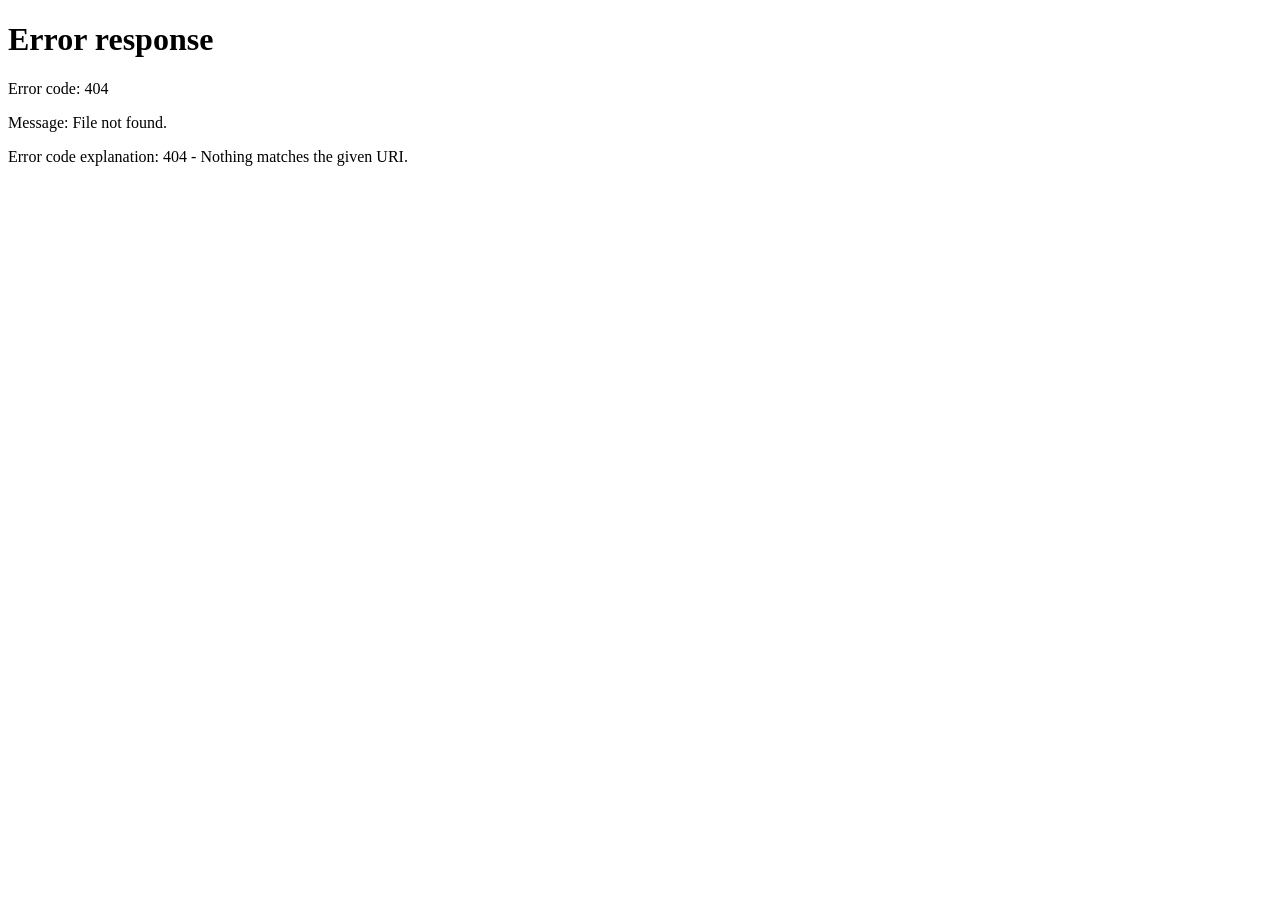
==== index.html @ a38c7dc1 "Create index.html" ====
<!DOCTYPE html>
<html lang="en">
<head>
  <meta charset="UTF-8">
  <meta http-equiv="refresh" content="0; url=pgp">
  <title>Redirecting...</title>
</head>
<body>
  <
  <p>If you are not redirected automatically, follow this <a href="pgp">link to my PGP key</a>.</p>
</body>
</html>
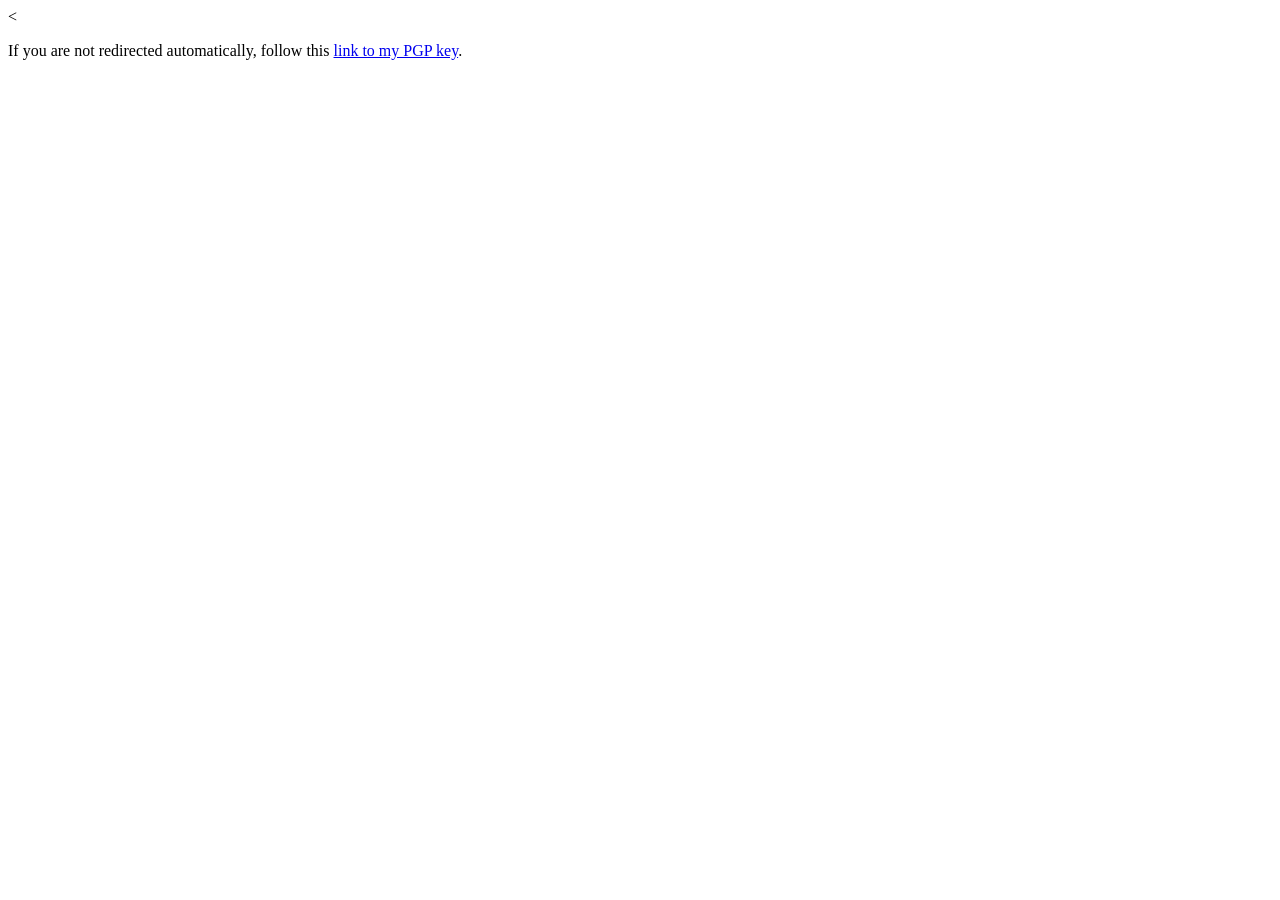
==== commit 2d4fc38a: "Update index.html" ====
--- a/index.html
+++ b/index.html
@@ -2,11 +2,11 @@
 <html lang="en">
 <head>
   <meta charset="UTF-8">
-  <meta http-equiv="refresh" content="0; url=pgp">
+  <meta http-equiv="refresh" content="0; url=0x5C1598216BFE4C20.asc">
   <title>Redirecting...</title>
 </head>
 <body>
   <
-  <p>If you are not redirected automatically, follow this <a href="pgp">link to my PGP key</a>.</p>
+  <p>If you are not redirected automatically, follow this <a href="0x5C1598216BFE4C20.asc">link to my PGP key</a>.</p>
 </body>
 </html>
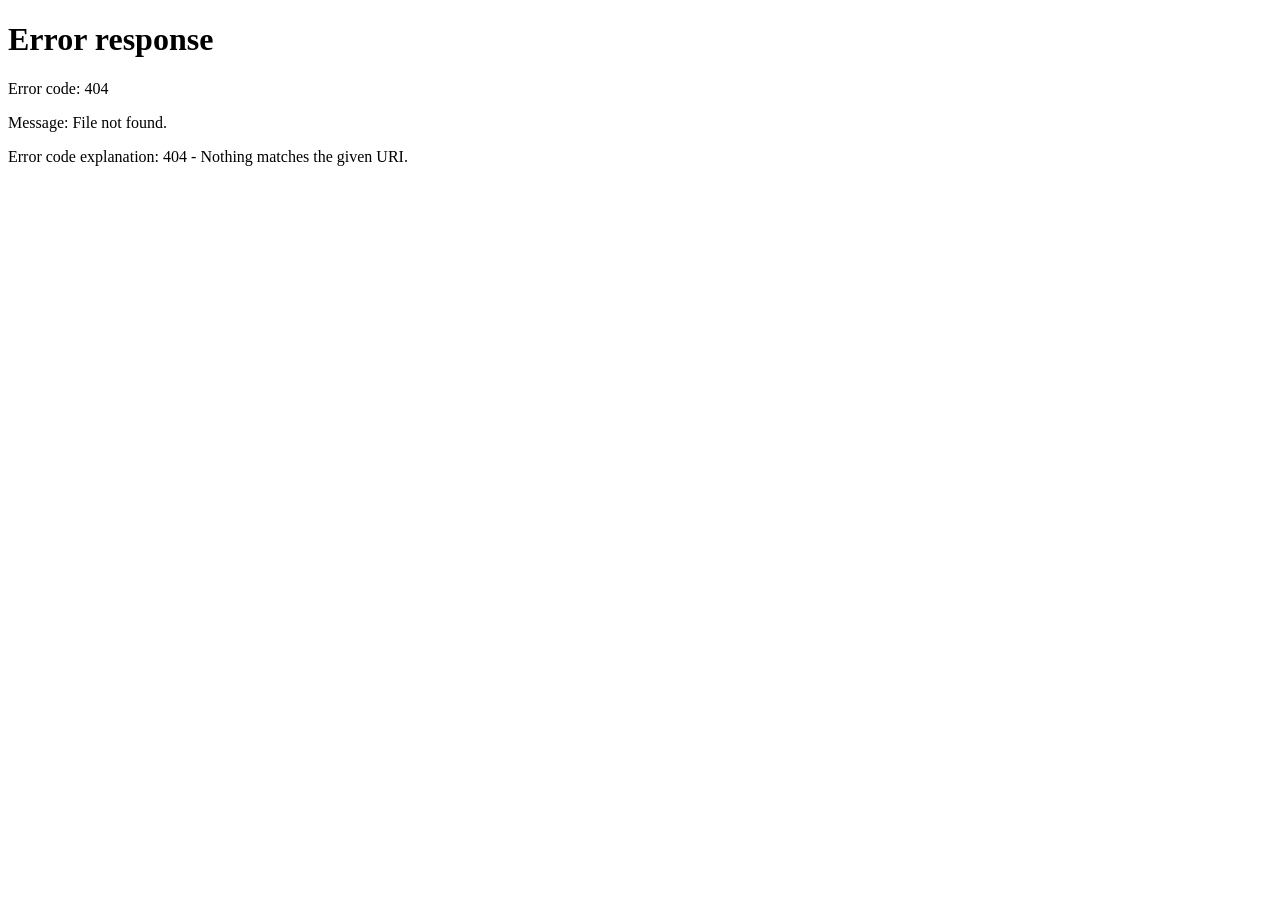
==== commit 527b81e4: "Update index.html" ====
--- a/index.html
+++ b/index.html
@@ -2,11 +2,11 @@
 <html lang="en">
 <head>
   <meta charset="UTF-8">
-  <meta http-equiv="refresh" content="0; url=0x5C1598216BFE4C20.asc">
+  <meta http-equiv="refresh" content="0; url=0x5C1598216BFE4C20">
   <title>Redirecting...</title>
 </head>
 <body>
   <
-  <p>If you are not redirected automatically, follow this <a href="0x5C1598216BFE4C20.asc">link to my PGP key</a>.</p>
+  <p>If you are not redirected automatically, follow this <a href="0x5C1598216BFE4C20">link to my PGP key</a>.</p>
 </body>
 </html>
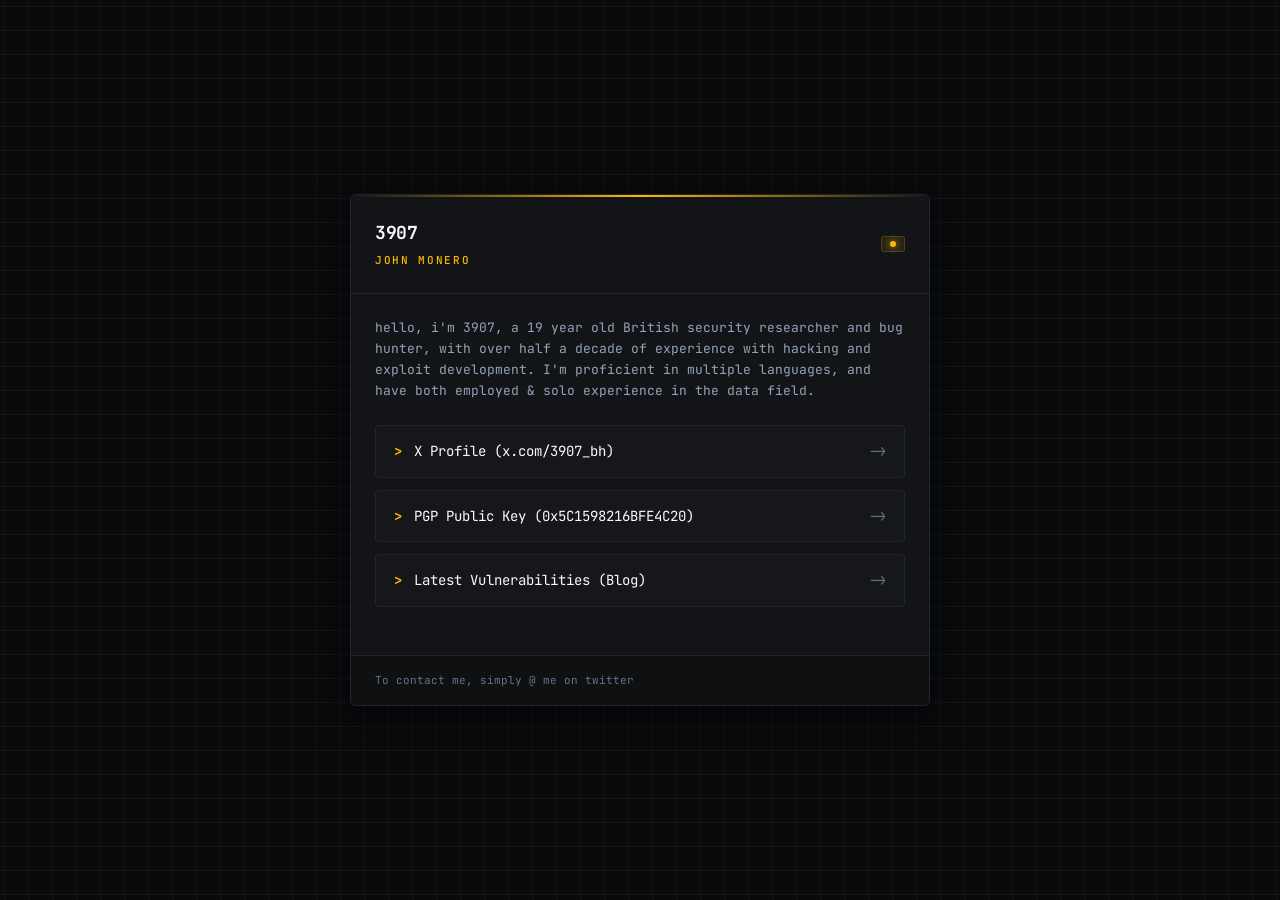
==== commit 96757ea3: "changed it all and dont care bout commit message b c this is a damn github.io page" ====
--- a/index.html
+++ b/index.html
@@ -2,11 +2,75 @@
 <html lang="en">
 <head>
   <meta charset="UTF-8">
-  <meta http-equiv="refresh" content="0; url=0x5C1598216BFE4C20">
-  <title>Redirecting...</title>
+  <meta name="viewport" content="width=device-width, initial-scale=1.0">
+  <meta name="description" content="3907 - Security Research and Vulnerability Disclosures">
+  <title>3907 // home</title>
+  <link rel="stylesheet" href="./style.css">
 </head>
+<!--
+
+yes, this frontend was generated by ai (gemini-3.5-flash (medium)) with antigravity
+
+if you're curious, i used this skill: https://github.com/anthropics/claude-plugins-official/blob/main/plugins/frontend-design/skills/frontend-design/SKILL.md
+
+-->
 <body>
-  <
-  <p>If you are not redirected automatically, follow this <a href="0x5C1598216BFE4C20">link to my PGP key</a>.</p>
+
+  <main class="container">
+    <header class="card-header">
+      <div class="title-group">
+        <h1>3907</h1>
+        <span class="subtitle">John Monero</span>
+      </div>
+      <div class="status-badge">
+        <span class="status-dot"></span>
+      </div>
+    </header>
+
+    <div class="card-body">
+      <p class="welcome-text">
+        hello, i'm 3907, a 19 year old British security researcher and bug hunter, with over half a decade of experience with hacking and exploit development. I'm proficient in multiple languages, and have both employed & solo experience in the data field.
+      </p>
+
+      <nav>
+        <ul class="nav-list">
+          <li class="nav-item">
+            <a href="https://x.com/3907_bh" class="nav-link" target="_blank" rel="noopener noreferrer">
+              <span class="nav-link-left">
+                <span class="link-prefix">></span>
+                <span>X Profile (x.com/3907_bh)</span>
+              </span>
+              <span class="link-arrow">-></span>
+            </a>
+          </li>
+          
+          <li class="nav-item">
+            <a href="./pgp.txt" class="nav-link">
+              <span class="nav-link-left">
+                <span class="link-prefix">></span>
+                <span>PGP Public Key (0x5C1598216BFE4C20)</span>
+              </span>
+              <span class="link-arrow">-></span>
+            </a>
+          </li>
+
+          <li class="nav-item">
+            <a href="./blog/" class="nav-link">
+              <span class="nav-link-left">
+                <span class="link-prefix">></span>
+                <span>Latest Vulnerabilities (Blog)</span>
+              </span>
+              <span class="link-arrow">-></span>
+            </a>
+          </li>
+        </ul>
+      </nav>
+    </div>
+
+    <footer class="card-footer">
+      <span class="footer-stamp">To contact me, simply @ me on twitter</span>
+    </footer>
+  </main>
+
 </body>
 </html>
--- a/style.css
+++ b/style.css
@@ -0,0 +1,313 @@
+@import url('https://fonts.googleapis.com/css2?family=JetBrains+Mono:wght@300;400;500;700&display=swap');
+
+:root {
+  --bg-main: #090a0c;
+  --bg-card: #121417;
+  --bg-hover: #1b1e22;
+  --border-muted: #22262c;
+  --border-active: #3e444f;
+  --accent: #ffb703;
+  --accent-rgb: 255, 183, 3;
+  --text-primary: #f8fafc;
+  --text-secondary: #94a3b8;
+  --text-muted: #64748b;
+  --font-mono: 'JetBrains Mono', monospace;
+}
+
+* {
+  box-sizing: border-box;
+  margin: 0;
+  padding: 0;
+}
+
+body {
+  background-color: var(--bg-main);
+  background-image: 
+    linear-gradient(rgba(34, 38, 44, 0.4) 1px, transparent 1px),
+    linear-gradient(90deg, rgba(34, 38, 44, 0.4) 1px, transparent 1px);
+  background-size: 24px 24px;
+  background-position: center center;
+  color: var(--text-primary);
+  font-family: var(--font-mono);
+  font-size: 14px;
+  line-height: 1.6;
+  min-height: 100vh;
+  display: flex;
+  flex-direction: column;
+  align-items: center;
+  justify-content: center;
+  padding: 20px;
+}
+
+.container {
+  width: 100%;
+  max-width: 580px;
+  background: var(--bg-card);
+  border: 1px solid var(--border-muted);
+  border-radius: 6px;
+  box-shadow: 0 12px 40px rgba(0, 0, 0, 0.6);
+  position: relative;
+  overflow: hidden;
+}
+
+.blog-container {
+  width: fit-content;
+  min-width: 480px;
+  max-width: 860px;
+}
+
+.container::before {
+  content: '';
+  position: absolute;
+  top: 0;
+  left: 0;
+  right: 0;
+  height: 2px;
+  background: linear-gradient(90deg, transparent, var(--accent), transparent);
+}
+
+.card-header {
+  padding: 24px;
+  border-bottom: 1px solid var(--border-muted);
+  display: flex;
+  justify-content: space-between;
+  align-items: center;
+}
+
+.title-group {
+  display: flex;
+  flex-direction: column;
+}
+
+.title-group h1 {
+  font-size: 18px;
+  font-weight: 700;
+  letter-spacing: -0.02em;
+  color: var(--text-primary);
+}
+
+.subtitle {
+  font-size: 11px;
+  text-transform: uppercase;
+  letter-spacing: 0.15em;
+  color: var(--accent);
+  margin-top: 4px;
+  font-weight: 500;
+}
+
+.status-badge {
+  font-size: 11px;
+  padding: 4px 8px;
+  background: rgba(255, 183, 3, 0.08);
+  border: 1px solid rgba(255, 183, 3, 0.2);
+  color: var(--accent);
+  border-radius: 3px;
+  display: flex;
+  align-items: center;
+  gap: 6px;
+}
+
+.status-dot {
+  width: 6px;
+  height: 6px;
+  background-color: var(--accent);
+  border-radius: 50%;
+  box-shadow: 0 0 8px var(--accent);
+  animation: pulse 2s infinite;
+}
+
+.card-body {
+  padding: 24px;
+}
+
+.welcome-text {
+  color: var(--text-secondary);
+  margin-bottom: 24px;
+  font-size: 13px;
+}
+
+.nav-list {
+  list-style: none;
+  display: flex;
+  flex-direction: column;
+  gap: 12px;
+  margin-bottom: 24px;
+}
+
+.nav-item {
+  display: block;
+}
+
+.nav-link {
+  display: flex;
+  justify-content: space-between;
+  align-items: center;
+  padding: 14px 18px;
+  background: rgba(255, 255, 255, 0.01);
+  border: 1px solid var(--border-muted);
+  border-radius: 4px;
+  color: var(--text-primary);
+  text-decoration: none;
+  transition: all 0.2s ease-in-out;
+}
+
+.nav-link:hover {
+  background: var(--bg-hover);
+  border-color: var(--border-active);
+  transform: translateY(-1px);
+}
+
+.nav-link-left {
+  display: flex;
+  align-items: center;
+  gap: 12px;
+}
+
+.link-prefix {
+  color: var(--accent);
+  font-weight: 700;
+}
+
+.link-arrow {
+  color: var(--text-muted);
+  transition: transform 0.2s ease;
+}
+
+.nav-link:hover .link-arrow {
+  color: var(--accent);
+  transform: translateX(4px);
+}
+
+/* Blog specific Styles */
+.blog-header {
+  display: flex;
+  align-items: center;
+  justify-content: space-between;
+  margin-bottom: 18px;
+  padding-bottom: 8px;
+  border-bottom: 1px solid var(--border-muted);
+}
+
+.blog-header h2 {
+  font-size: 13px;
+  color: var(--text-secondary);
+  text-transform: uppercase;
+  letter-spacing: 0.1em;
+}
+
+.disclosure-list {
+  display: flex;
+  flex-direction: column;
+  gap: 8px;
+}
+
+.disclosure-item {
+  display: flex;
+  justify-content: space-between;
+  align-items: center;
+  gap: 24px;
+  padding: 12px 16px;
+  background: rgba(255, 255, 255, 0.01);
+  border: 1px solid var(--border-muted);
+  border-radius: 4px;
+  text-decoration: none;
+  transition: all 0.2s ease;
+}
+
+.disclosure-item:hover {
+  background: var(--bg-hover);
+  border-color: var(--border-active);
+}
+
+.disclosure-content {
+  display: flex;
+  align-items: center;
+  gap: 12px;
+  overflow: hidden;
+}
+
+.disclosure-id {
+  color: var(--accent);
+  font-weight: 500;
+  font-size: 12px;
+  flex-shrink: 0;
+}
+
+.disclosure-title {
+  color: var(--text-primary);
+  white-space: nowrap;
+  overflow: hidden;
+  text-overflow: ellipsis;
+  font-size: 13px;
+  max-width: 50ch;
+  display: inline-block;
+}
+
+.disclosure-host {
+  color: var(--text-muted);
+  font-size: 11px;
+  flex-shrink: 0;
+}
+
+.card-footer {
+  padding: 16px 24px;
+  background: rgba(0, 0, 0, 0.2);
+  border-top: 1px solid var(--border-muted);
+  display: flex;
+  justify-content: space-between;
+  align-items: center;
+  font-size: 11px;
+  color: var(--text-muted);
+}
+
+.footer-stamp {
+  font-family: var(--font-mono);
+}
+
+.back-link {
+  color: var(--text-secondary);
+  text-decoration: none;
+  display: inline-flex;
+  align-items: center;
+  gap: 6px;
+}
+
+.back-link:hover {
+  color: var(--accent);
+}
+
+@keyframes pulse {
+  0% {
+    opacity: 0.4;
+    box-shadow: 0 0 4px var(--accent);
+  }
+  50% {
+    opacity: 1;
+    box-shadow: 0 0 12px var(--accent);
+  }
+  100% {
+    opacity: 0.4;
+    box-shadow: 0 0 4px var(--accent);
+  }
+}
+
+@media (max-width: 600px) {
+  body {
+    padding: 12px;
+  }
+  .blog-container {
+    min-width: 100%;
+    width: 100%;
+  }
+  .card-header, .card-body, .card-footer {
+    padding: 16px;
+  }
+  .disclosure-item {
+    flex-direction: column;
+    align-items: flex-start;
+    gap: 4px;
+  }
+  .disclosure-host {
+    margin-left: 0;
+  }
+}
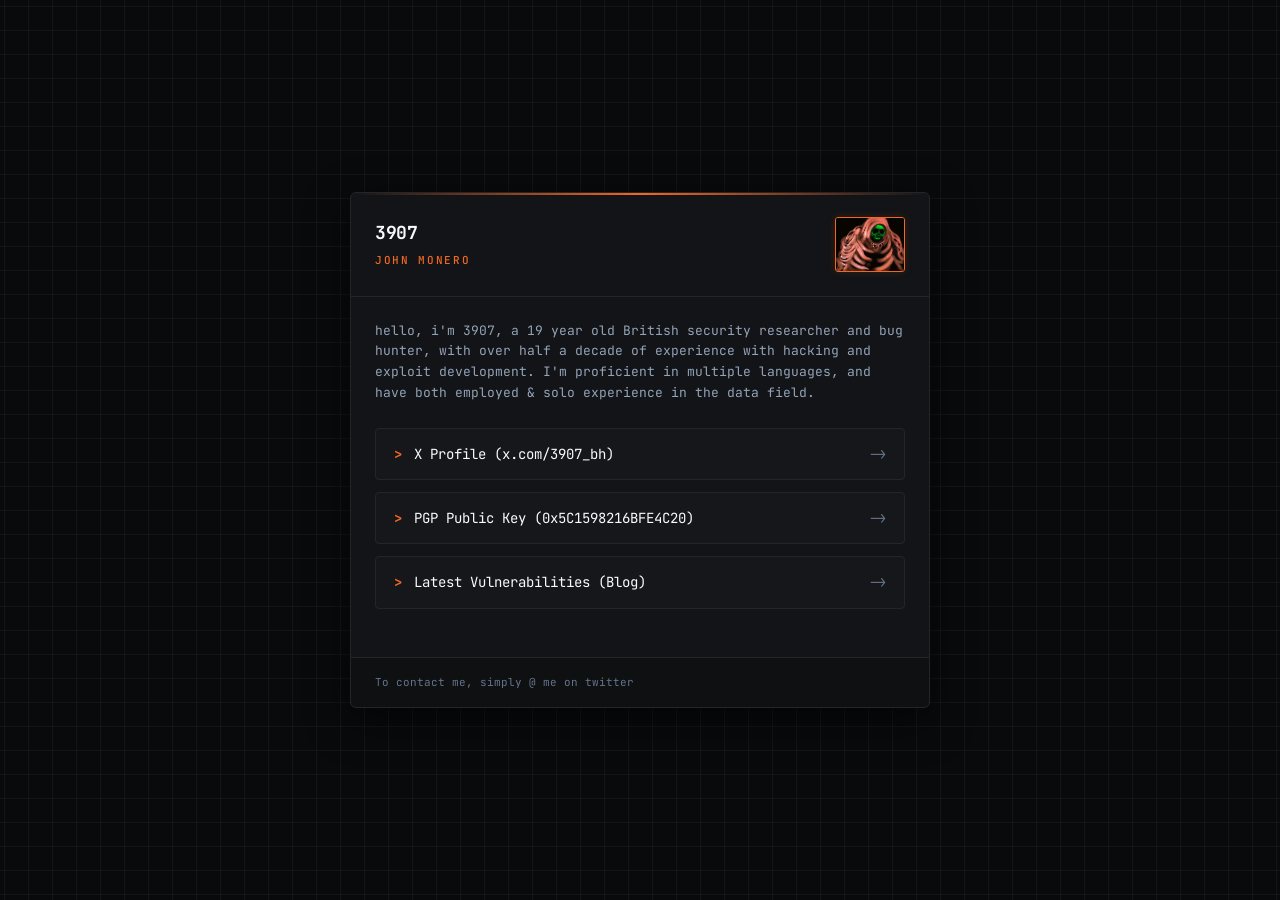
==== commit 5afdc723: "changed the yellowy colour to the monero orange an d added a profile picture to the top right of the" ====
--- a/index.html
+++ b/index.html
@@ -22,9 +22,7 @@
         <h1>3907</h1>
         <span class="subtitle">John Monero</span>
       </div>
-      <div class="status-badge">
-        <span class="status-dot"></span>
-      </div>
+      <img src="./IMG_7271.png" class="status-avatar" alt="Status Avatar">
     </header>
 
     <div class="card-body">
--- a/style.css
+++ b/style.css
@@ -6,8 +6,8 @@
   --bg-hover: #1b1e22;
   --border-muted: #22262c;
   --border-active: #3e444f;
-  --accent: #ffb703;
-  --accent-rgb: 255, 183, 3;
+  --accent: #f26822;
+  --accent-rgb: 242, 104, 34;
   --text-primary: #f8fafc;
   --text-secondary: #94a3b8;
   --text-muted: #64748b;
@@ -95,25 +95,14 @@
   font-weight: 500;
 }
 
-.status-badge {
-  font-size: 11px;
-  padding: 4px 8px;
-  background: rgba(255, 183, 3, 0.08);
-  border: 1px solid rgba(255, 183, 3, 0.2);
-  color: var(--accent);
+.status-avatar {
+  width: 70px;
+  height: 55px;
   border-radius: 3px;
-  display: flex;
-  align-items: center;
-  gap: 6px;
-}
-
-.status-dot {
-  width: 6px;
-  height: 6px;
-  background-color: var(--accent);
-  border-radius: 50%;
-  box-shadow: 0 0 8px var(--accent);
-  animation: pulse 2s infinite;
+  object-fit: cover;
+  display: inline-block;
+  border: 1px solid var(--accent);
+  box-shadow: 0 0 8px rgba(var(--accent-rgb), 0.15);
 }
 
 .card-body {
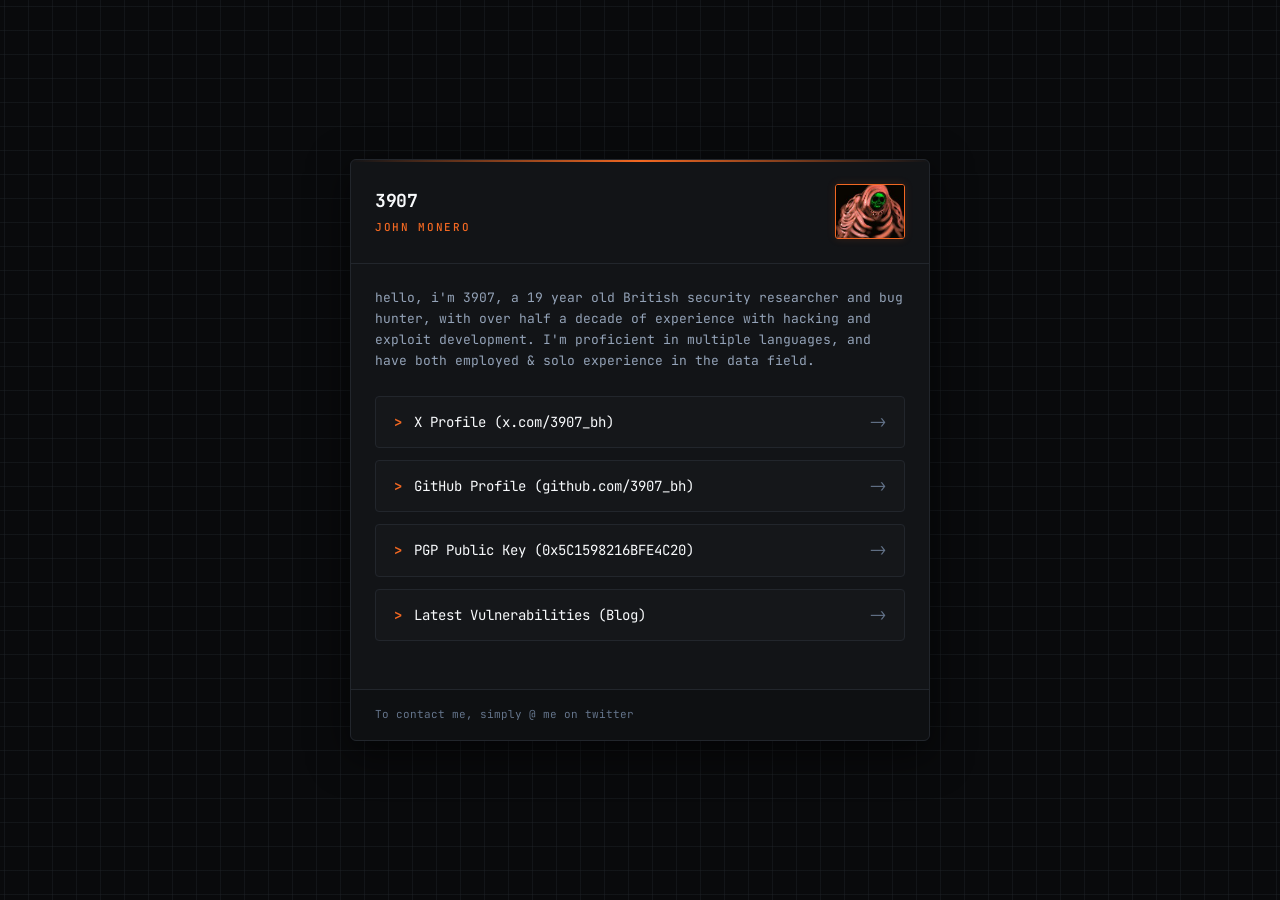
==== commit e10d78e8: "add github" ====
--- a/index.html
+++ b/index.html
@@ -41,6 +41,16 @@
               <span class="link-arrow">-></span>
             </a>
           </li>
+
+          <li class="nav-item">
+            <a href="https://github.com/3907_bh" class="nav-link" target="_blank" rel="noopener noreferrer">
+              <span class="nav-link-left">
+                <span class="link-prefix">></span>
+                <span>GitHub Profile (github.com/3907_bh)</span>
+              </span>
+              <span class="link-arrow">-></span>
+            </a>
+          </li>
           
           <li class="nav-item">
             <a href="./pgp.txt" class="nav-link">
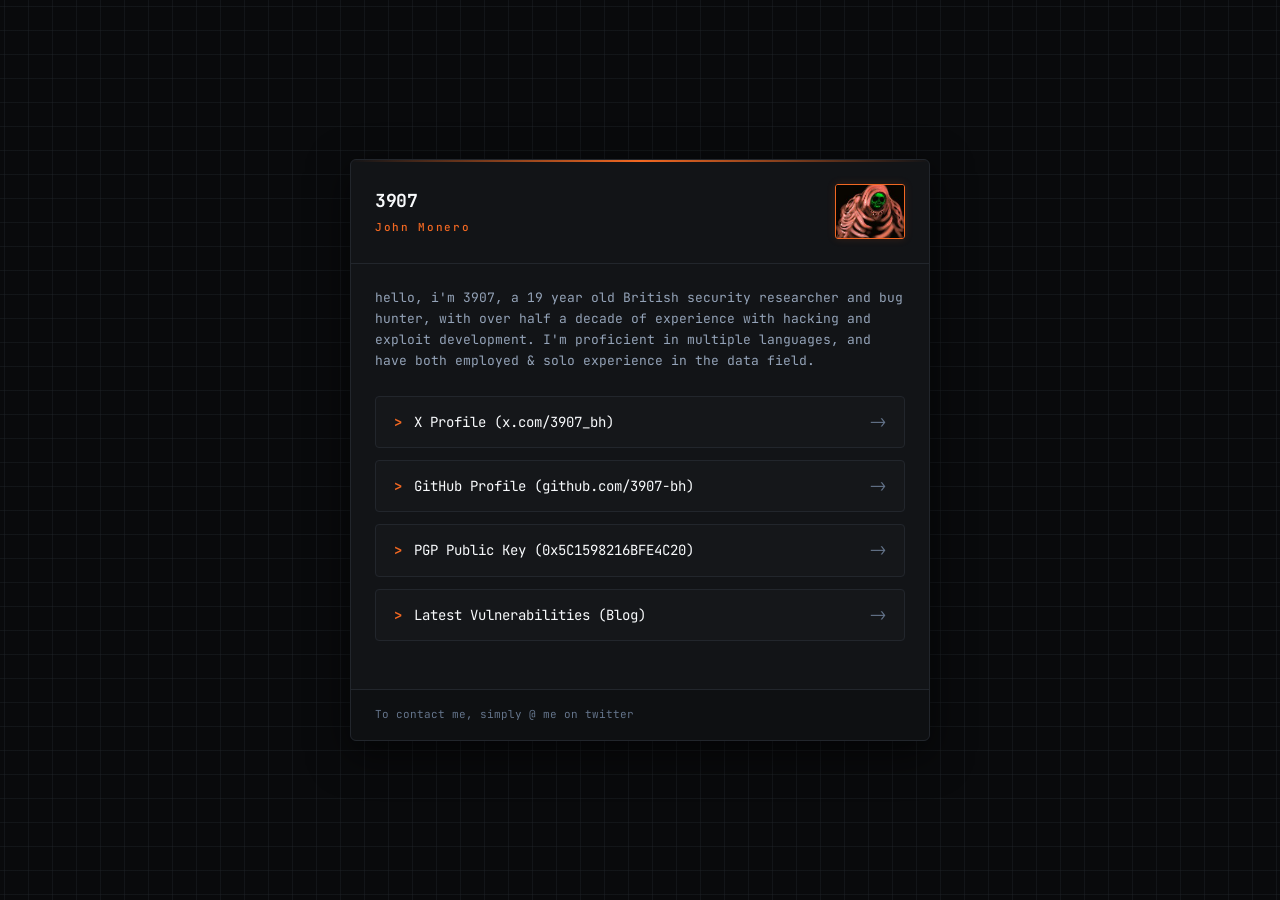
==== commit 8ea7fda8: "." ====
--- a/index.html
+++ b/index.html
@@ -43,10 +43,10 @@
           </li>
 
           <li class="nav-item">
-            <a href="https://github.com/3907_bh" class="nav-link" target="_blank" rel="noopener noreferrer">
+            <a href="https://github.com/3907-bh" class="nav-link" target="_blank" rel="noopener noreferrer">
               <span class="nav-link-left">
                 <span class="link-prefix">></span>
-                <span>GitHub Profile (github.com/3907_bh)</span>
+                <span>GitHub Profile (github.com/3907-bh)</span>
               </span>
               <span class="link-arrow">-></span>
             </a>
--- a/style.css
+++ b/style.css
@@ -88,7 +88,6 @@
 
 .subtitle {
   font-size: 11px;
-  text-transform: uppercase;
   letter-spacing: 0.15em;
   color: var(--accent);
   margin-top: 4px;
